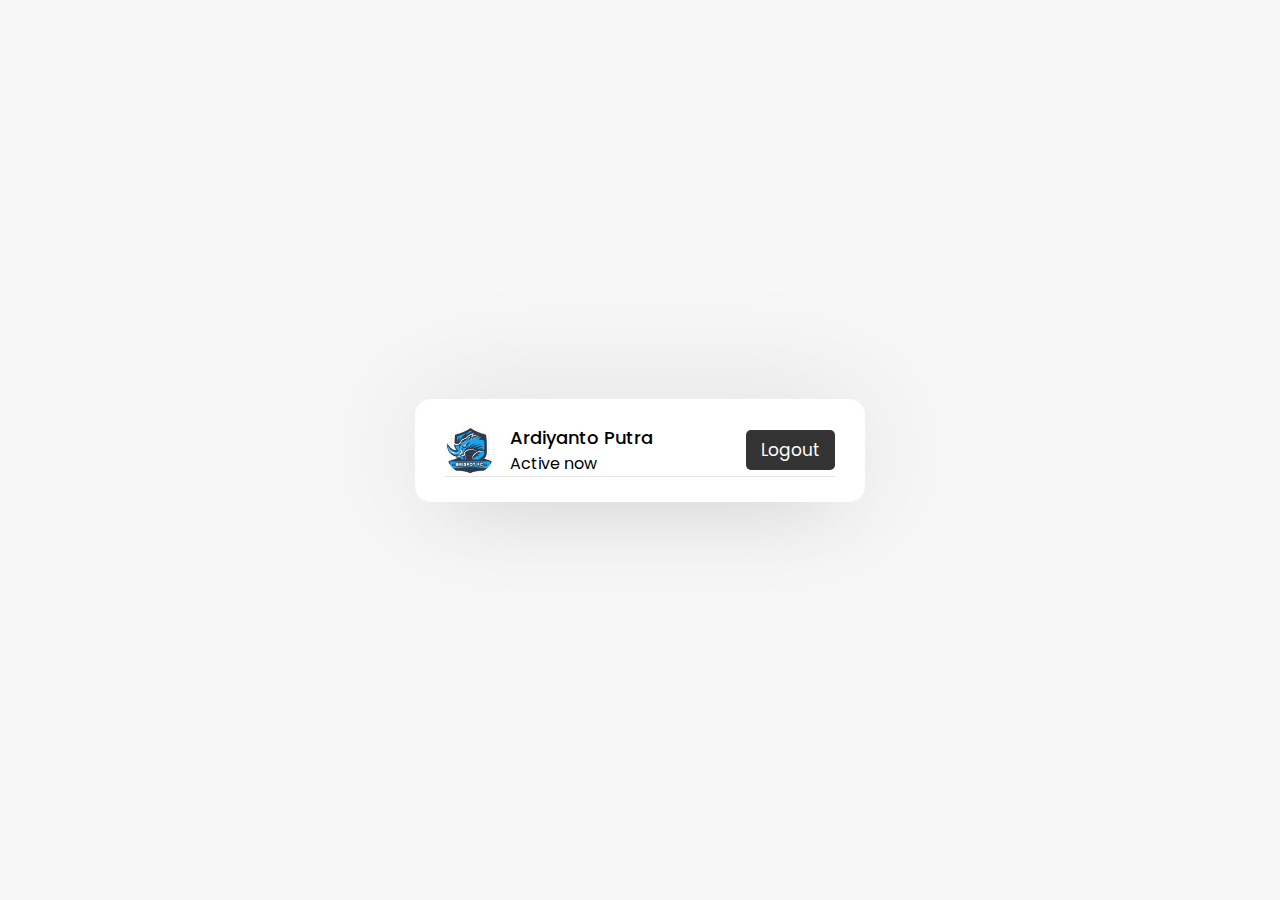
==== chat.html @ d3766b43 "menit 35:26" ====
<!DOCTYPE html>
<html lang="en">
<head>
    <meta charset="UTF-8">
    <meta http-equiv="X-UA-Compatible" content="IE=edge">
    <meta name="viewport" content="width=device-width, initial-scale=1.0">
    <title>Realtime Chat App</title>
    <link rel="stylesheet" href="assets/css/style.css">
    <!-- <link rel="stylesheet" href="assets/css/all.min.css"> -->
    <link rel="stylesheet" href="https://cdnjs.cloudflare.com/ajax/libs/font-awesome/5.15.2/css/all.min.css">
</head>
<body>
    <div class="wrapper">
        <section class="users">
            <header>
                <div class="content">
                    <img src="assets/img/img.jpeg" alt="">
                    <div class="details">
                        <span>Ardiyanto Putra</span>
                        <p>Active now</p>
                    </div>
                </div>
                <a href="#" class="logout">Logout</a>
            </header>
        </section>
    </div>
</body>
</html>
---- assets/css/style.css ----
@import url('https://fonts.googleapis.com/css2?family=Poppins:wght@200;300;400;500;600;700&display=swap');
*{
    margin: 0;
    padding: 0;
    box-sizing: border-box;
    text-decoration: none;
    font-family: 'Poppins',sans-serif;
}
body {
    display:flex;
    align-items: center;
    justify-content:center;
    min-height: 100vh;
    background: #f7f7f7;
}
.wrapper {
    background: #fff;
    width: 450px;
    border-radius:16px;
    box-shadow: 0 0 128px 0 rgba(0,0,0,0.1),
                0 32px 64px -48px rgba(0,0,0,0.5);
}

/* CSS untuk form sign up dan signin */
.form {
    padding: 25px 30px;
}

.form header {
    font-size: 25px;
    font-weight: 600;
    border-bottom: 1px solid #e6e6e6;
}

.form form {
    margin:20px 0;
}

.form form .error-txt{
    color :#721c24;
    background: #f8d7da;
    padding: 8px 10px;
    text-align: center;
    border-radius: 5px;
    margin-bottom: 10px;
    border: 1px solid #f5c6cb;
}

.form form .name-details {
    display: flex;
}

form .name-details .field:first-child {
    margin-right: 10px;
}

form .name-details .field:last-child {
    margin-left: 10px;
}

.form form .field {
    display: flex;
    position: relative;
    flex-direction: column;
    margin-bottom: 10px;
}

.form form .field label {
    margin-bottom: 2px;
}

.form form .field input{ 
    outline: none;
}

.form form .input input{
    height: 40px;
    width: 100%;
    font-size: 16px;
    padding: 0 10px;
    border: 1px solid #ccc;
    border-radius: 5px;
}

.form form .image input {
    font-size: 17px;
}

.form form .button input {
    margin-top: 13px;
    height: 45px;
    border: none;
    font-size: 17px;
    font-weight: 400;
    background: #333;
    color: #fff;
    border-radius: 5px;
    cursor: pointer;
}

.form form .field i{
    position: absolute;
    right: 15px;
    color: #ccc;
    top: 70%;
    transform: translateY(-50%);
    cursor: pointer;
}

.form .link {
    text-align: center;
    margin: 10px 0;
    font-size: 17px;
}

.form .link a{
    color: #333;
}

.form .link a:hover{ 
    text-decoration: underline;
}
/* CSS untuk form sign up dan signin */

/* Start Users Area CC Code */
.users{
    padding: 25px 30px;
}
.users header,
.users-list a{
    display: flex;
    align-items: center;
    justify-content: space-between;
    border-bottom: 1px solid #e6e6e6;
}
.wrapper img{
    object-fit: cover;
    border-radius: 50%;
}
:is(.users, .users-list) .content{
    display: flex;
    align-items: center;
}
.users header .content img{
    height: 50px;
    width: 50px;
}
:is(.users, .users-list) .details{
    margin-left: 15px;
    color: #000;
}
:is(.users, .users-list) .details span{
    font-size: 18px;
    font-weight: 500;
}
.users header .logout{
    color: #fff;
    font-size: 17px;
    padding:7px 15px;
    background: #333;
    border-radius: 5px;
}
.users .search{
    margin: 20px;
    display: flex;
    position: relative;
    align-items: center;
    justify-content: space-between;
}
.users .search input{
    position: absolute;
    height: 42px;
    width: calc(100% - 50px);
    border: 1px solid #ccc;
    padding: 0 13px;
    font-size: 16px;
    border-radius: 5px;
    outline: none;
}
.users .search .text{
    font-size: 18px;

}
.users .search button{
    width: 47px;
    height: 42px;
    border: none;
    outline: none;
    color: #fff;
    background: #333;
    border-radius: 0 5px 5px 0;
    cursor: pointer;
    font-size: 17px;
}
.users-list{
    max-height: 350px;
    overflow-y: auto;
}
.users-list::-webkit-scrollbar{
    width: 0px;
}
.users-list a{
    padding-right: 15px;
    margin-bottom: 10px;
    page-break-after: 10px;
    border-bottom-color: #f1f1f1;
}
.users-list a:last-child{
    border: none;
    margin-bottom: 0px;
}
.users-list a .content img{
    height: 40px;
    width: 40px;
}
.users-list a .content p{
    color: #67676a;
}
.users-list a .status-dot{
    font-size: 12px;
    color: #468669;
}

/* We'll Use this class name in php to show offline status */
.users-list a .status-dot .offline{
    color: #ccc;
}
/* End Users Area CC Code */
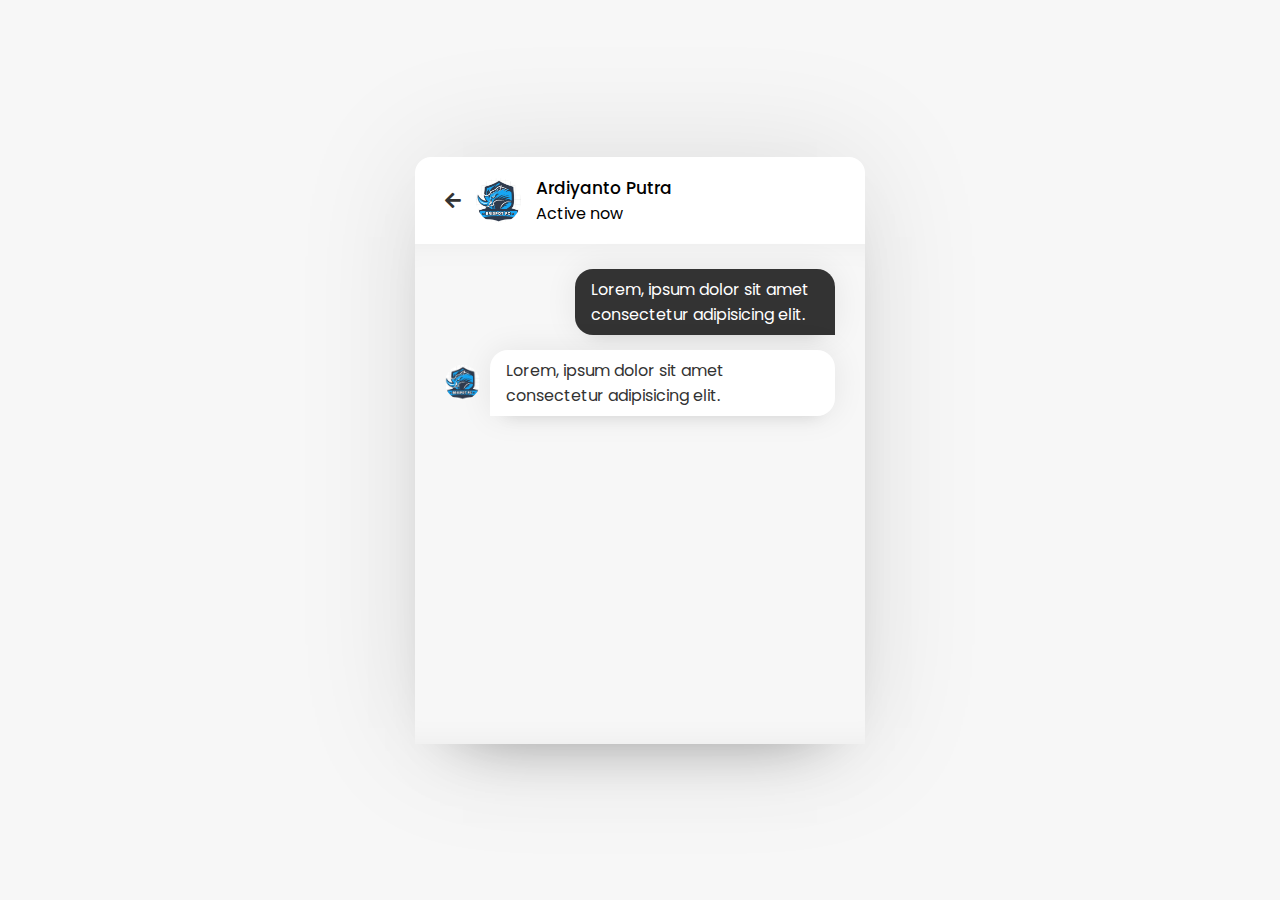
==== commit 5ac79609: "menit 41:16" ====
--- a/chat.html
+++ b/chat.html
@@ -11,17 +11,28 @@
 </head>
 <body>
     <div class="wrapper">
-        <section class="users">
+        <section class="chat-area">
             <header>
-                <div class="content">
+                <a href="" class="back-icon"><i class="fas fa-arrow-left"></i></a>
+                <img src="assets/img/img.jpeg" alt="">
+                <div class="details">
+                    <span>Ardiyanto Putra</span>
+                    <p>Active now</p>
+                </div>
+            </header>
+            <div class="chat-box">
+                <div class="chat outgoing">
+                    <div class="details">
+                        <p>Lorem, ipsum dolor sit amet consectetur adipisicing elit.</p>
+                    </div>
+                </div>
+                <div class="chat incoming">
                     <img src="assets/img/img.jpeg" alt="">
                     <div class="details">
-                        <span>Ardiyanto Putra</span>
-                        <p>Active now</p>
+                        <p>Lorem, ipsum dolor sit amet consectetur adipisicing elit.</p>
                     </div>
                 </div>
-                <a href="#" class="logout">Logout</a>
-            </header>
+            </div>
         </section>
     </div>
 </body>
--- a/assets/css/style.css
+++ b/assets/css/style.css
@@ -225,4 +225,68 @@
 .users-list a .status-dot .offline{
     color: #ccc;
 }
-/* End Users Area CC Code */+/* End Users Area CC Code */
+
+/* Chat Area CSS Code */
+.chat-area header{
+    display: flex;
+    align-items: center;
+    padding: 18px 30px;
+}
+.chat-area header .back-icon{
+    font-size: 18px;
+    color: #333;
+}
+.chat-area header img{
+    height: 45px;
+    width: 45px;
+    margin: 0 15px;
+}
+.chat-area header span{
+    font-size: 17px;
+    font-weight: 500;
+}
+.chat-box{
+    height: 500px;
+    background: #f7f7f7;
+    padding: 10px 30px 20px 30px;
+    box-shadow: inset 0 32px 32px -32px rgb(0 0 0 / 5%),
+                inset 0 -32px 32px -32px rgb(0 0 0 / 5%);
+}
+.chat-box .chat{
+    margin: 15px 0;
+}
+.chat-box .chat p{
+    padding: 8px 16px;
+    box-shadow: 0 0 32px rgb(0 0 0 / 8%),
+                0 16px 16px -16px rgb(0 0 0 / 10%);
+}
+.chat-box .outgoing{
+    display: flex;
+}
+.outgoing .details{
+    margin-left: auto;
+    max-width: calc(100% - 130px);
+}
+.outgoing .details p{
+    background: #333;
+    color: #fff;
+    border-radius: 18px 18px 0 18px;
+}
+.chat-box .incoming{
+    display: flex;
+    align-items: center;
+}
+.chat-box .incoming img{
+    height: 35px;
+    width: 35px;
+}
+.incoming .details{
+    margin-left: 10px;
+}
+.incoming .details p{
+    background: #fff;
+    color: #333;
+    border-radius: 18px 18px 18px 0;
+}
+/* End Chat Area CSS Code */